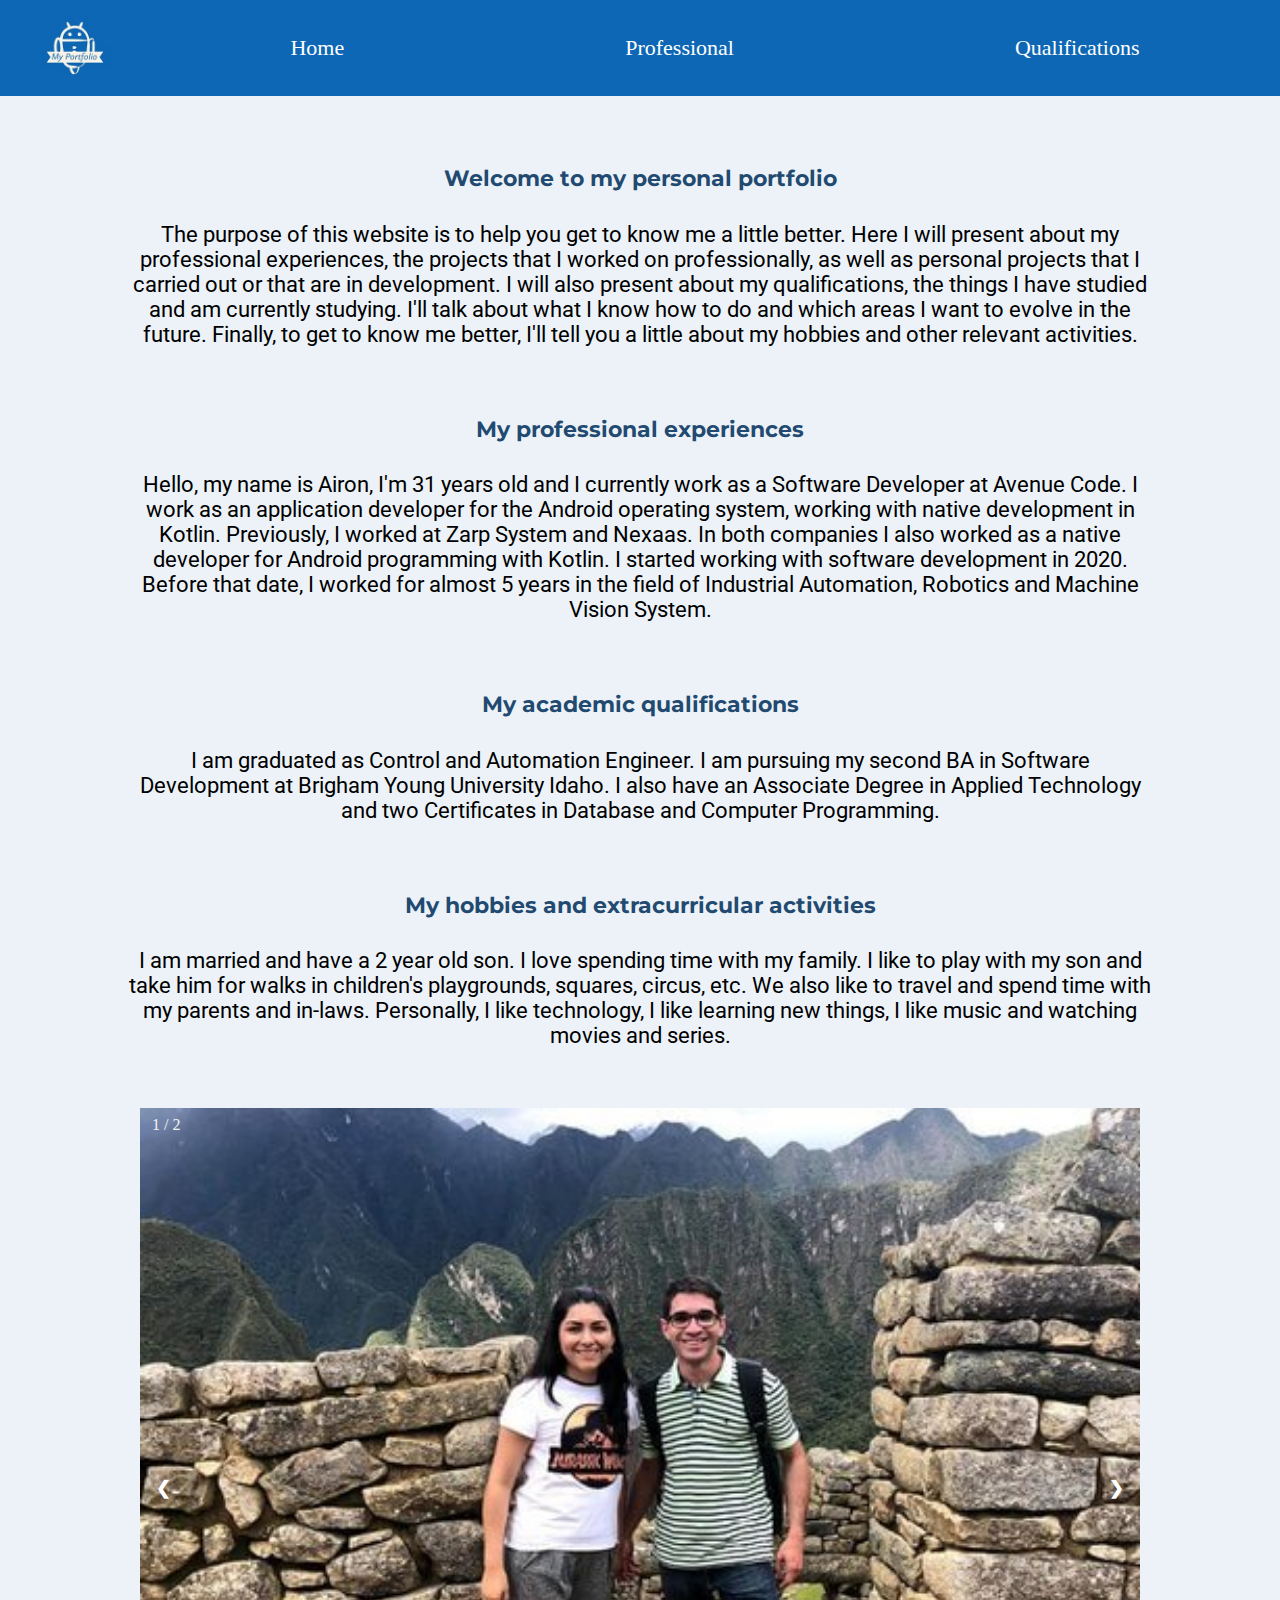
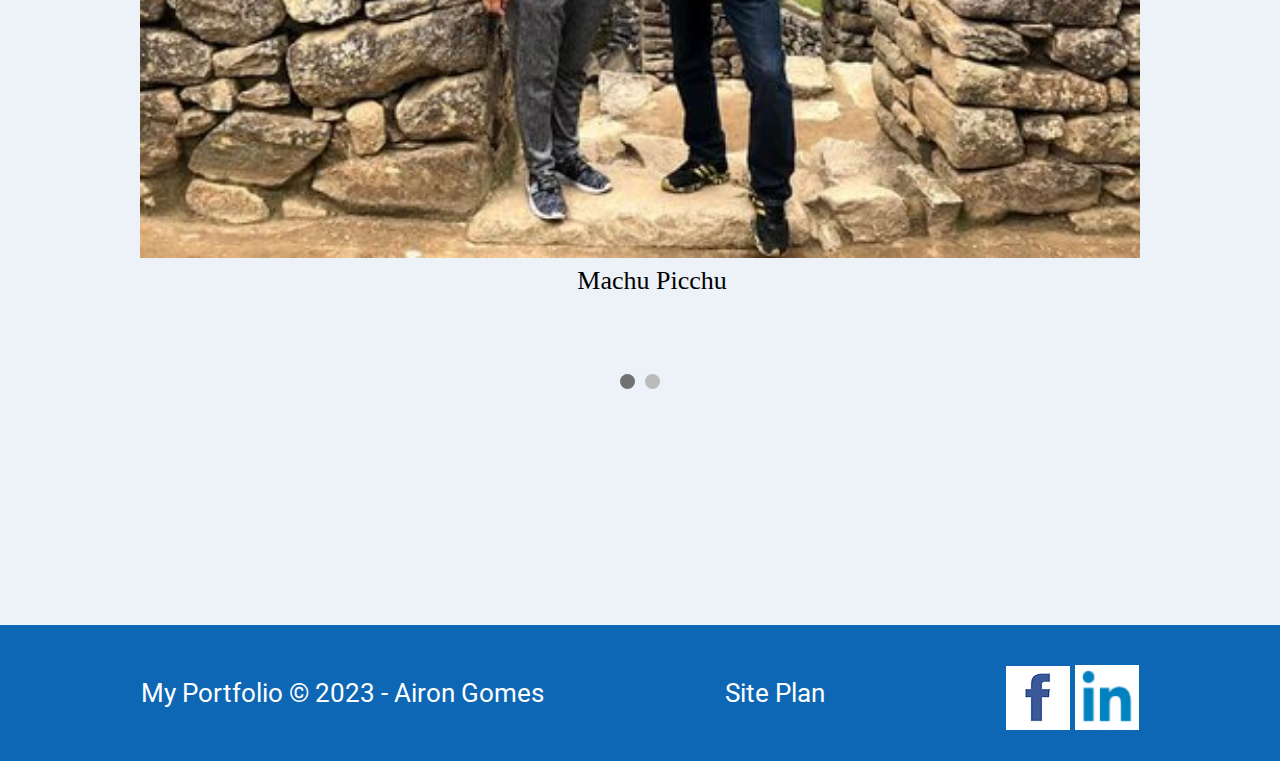
==== myportfolio/index.html @ 29565116 "adding portfolio home page" ====
<!DOCTYPE html>
<html lang="en">
<head>
    <meta charset="UTF-8">
    <meta http-equiv="X-UA-Compatible" content="IE=edge">
    <meta name="viewport" content="width=device-width, initial-scale=1.0">
    <title>My Portfolio</title>
    <link rel="stylesheet" href="styles/style.css">
</head>
<body>
    <div id="content">
        <header>
            <a id="logo_link" href="index.html">
            <img class="logo" src="images/my_portfolio_logo.jpeg" alt="Portfolio Logo">
            </a>
            <nav>
                <a href="index.html">Home</a>
                <a href="professional.html">Professional</a>
                <a href="qualifications.html">Qualifications</a>
            </nav>
        </header>
        <main>
            <div class="text">
                <h4>Welcome to my personal portfolio</h4>
                <p>The purpose of this website is to help you get to know me a little better. Here I will present about my professional experiences, the projects that I worked on professionally, as well as personal projects that I carried out or that are in development. I will also present about my qualifications, the things I have studied and am currently studying. I'll talk about what I know how to do and which areas I want to evolve in the future. Finally, to get to know me better, I'll tell you a little about my hobbies and other relevant activities.</p>
                <h4>My professional experiences</h4>
                <p>Hello, my name is Airon, I'm 31 years old and I currently work as a Software Developer at Avenue Code. I work as an application developer for the Android operating system, working with native development in Kotlin. Previously, I worked at Zarp System and Nexaas. In both companies I also worked as a native developer for Android programming with Kotlin. I started working with software development in 2020. Before that date, I worked for almost 5 years in the field of Industrial Automation, Robotics and Machine Vision System.</p>
                <h4>My academic qualifications</h4>
                <p>I am graduated as Control and Automation Engineer. I am pursuing my second BA in Software Development at Brigham Young University Idaho. I also have an Associate Degree in Applied Technology and two Certificates in Database and Computer Programming.</p>
                <h4>My hobbies and extracurricular activities</h4>
                <p>I am married and have a 2 year old son. I love spending time with my family. I like to play with my son and take him for walks in children's playgrounds, squares, circus, etc. We also like to travel and spend time with my parents and in-laws. Personally, I like technology, I like learning new things, I like music and watching movies and series.</p>
            </div>

            <!-- Slideshow container -->
            <div class="slideshow-container">

                <!-- Full-width images with number and caption text -->
                <div class="mySlides fade">
                <div class="numbertext">1 / 2</div>
                <img class="image-slide" src="images/home_01.jpg" style="width:100%">
                <div class="text-img">Machu Picchu</div>
                </div>
            
                <div class="mySlides fade">
                <div class="numbertext">2 / 2</div>
                <img class="image-slide" src="images/home_02.jpg" style="width:100%">
                <div class="text-img">Christmas with the family</div>
                </div>
            
                <!-- Next and previous buttons -->
                <a class="prev" onclick="plusSlides(-1)">&#10094;</a>
                <a class="next" onclick="plusSlides(1)">&#10095;</a>
            </div>
            <br>
            
            <!-- The dots/circles -->
            <div style="text-align:center">
                <span class="dot" onclick="currentSlide(1)"></span>
                <span class="dot" onclick="currentSlide(2)"></span>
            </div>
        </main>
        <footer>
            <p>My Portfolio &copy; 2023 - Airon Gomes</p>
            <p><a href="site-plan.html">Site Plan</a></p>
            <div class="social">
                <a href="https://www.facebook.com/airon.gomes.7" target="_blank">
                    <img src="images/facebook.png" alt="fb icon">
                </a>
                <a href="https://www.linkedin.com/in/airon-felipe-gomes/" target="_blank">
                    <img src="images/linkedin.png" alt="linkedin icon">
                </a>
            </div>
        </footer>
    </div>

    <script>
        let slideIndex = 1;
        showSlides(slideIndex);
        
        function plusSlides(n) {
          showSlides(slideIndex += n);
        }
        
        function currentSlide(n) {
          showSlides(slideIndex = n);
        }
        
        function showSlides(n) {
          let i;
          let slides = document.getElementsByClassName("mySlides");
          let dots = document.getElementsByClassName("dot");
          if (n > slides.length) {slideIndex = 1}    
          if (n < 1) {slideIndex = slides.length}
          for (i = 0; i < slides.length; i++) {
            slides[i].style.display = "none";  
          }
          for (i = 0; i < dots.length; i++) {
            dots[i].className = dots[i].className.replace(" active", "");
          }
          slides[slideIndex-1].style.display = "block";  
          dots[slideIndex-1].className += " active";
        }
        </script>
</body>
</html>
---- myportfolio/styles/style.css ----
/* Fonts from Google */
@import url('https://fonts.googleapis.com/css2?family=Montserrat&family=Roboto&display=swap');

:root {
    --heading-font: Montserrat, Tahoma, sans-serif;
    --paragraph-font: Roboto, Helvetica, sans-serif;
}

/* HOME */
header {
    background-color: #0D67B5;
    display: grid;
    grid-template-columns: 150px auto;
}
body {
    background-color: #095BA214;
    font-size: 22px;
    margin: 0;
    padding: 0;
}
h2 {
    margin: 0;
}
h4 {
    color: #224a71;
    padding-top: 40px;
}
h1, h2, h3, h4, h5, h6 {
    font-family: var(--heading-font);
}
.text {
    width: 80%;
    text-align: center;
    margin: 0 auto;
}
p {
    font-family: var(--paragraph-font);
}
#content {
    max-width: 1600px;
    margin: 0 auto;
}
nav {
    display: flex;
    justify-content: space-around;
}
nav a {
    text-align: center;
    color: white;
    text-decoration: none;
    padding: 35px;
}
nav a:hover {
    background-color: white;
    color: #224a71;
}
footer {
    background-color: #0D67B5;
    color: white;
    padding: 25px 50px;
    margin-top: 200px;
    display: flex;
    justify-content: space-around;
    align-items: center;
}
footer a {
    color: white;
    text-decoration: none;
}
footer a:hover {
    background-color: white;
    color: #224a71;
}
footer p {
    font-size: 1.2em;
}
footer p a:hover {
    text-decoration: underline;
}
footer .social img {
    padding-top: 15px;
}
#logo_link {
    padding-top: 5px;
    justify-self: center;
    align-self: center;
}
.logo {
    width: 80px;
}
.icon {
    width: 80px;
    padding-top: 10px;
}

/* Slideshow */ 
.mySlides {display: none}

.image-slide {
    vertical-align: middle;
    width: 480px;
}

/* Slideshow container */
.slideshow-container {
  max-width: 1000px;
  position: relative;
  margin: 60px auto;
}

/* Next & previous buttons */
.prev, .next {
  cursor: pointer;
  position: absolute;
  top: 50%;
  width: auto;
  padding: 16px;
  margin-top: -22px;
  color: white;
  font-weight: bold;
  font-size: 18px;
  transition: 0.6s ease;
  border-radius: 0 3px 3px 0;
  user-select: none;
}

/* Position the "next button" to the right */
.next {
  right: 0;
  border-radius: 3px 0 0 3px;
}

/* On hover, add a black background color with a little bit see-through */
.prev:hover, .next:hover {
  background-color: rgba(0,0,0,0.8);
}

/* Caption text */
.text-img {
  color: #000000;
  font-size: 26px;
  padding: 8px 12px;
  position: absolute;
  width: 100%;
  text-align: center;
}

/* Number text (1/2 etc) */
.numbertext {
  color: #f2f2f2;
  font-size: 16px;
  padding: 8px 12px;
  position: absolute;
  top: 0;
}

/* The dots/bullets/indicators */
.dot {
  cursor: pointer;
  height: 15px;
  width: 15px;
  margin: 30px 2px;
  background-color: #bbb;
  border-radius: 50%;
  display: inline-block;
  transition: background-color 0.6s ease;
}

.active, .dot:hover {
  background-color: #717171;
}

/* Fading animation */
.fade {
  animation-name: fade;
  animation-duration: 1.5s;
}

@keyframes fade {
  from {opacity: .4} 
  to {opacity: 1}
}



/* END HOME*/


@media screen and (max-width: 900px) {
    nav, footer {
        flex-direction: column;
    }
    nav a {
        display: block;
        padding: 15px;
    }
    
    #background {
        display: none;
    }

    footer {
        margin-top: 25px;
    }
    .prev, .next {font-size: 11px}
    .text-img {font-size: 16px}
}
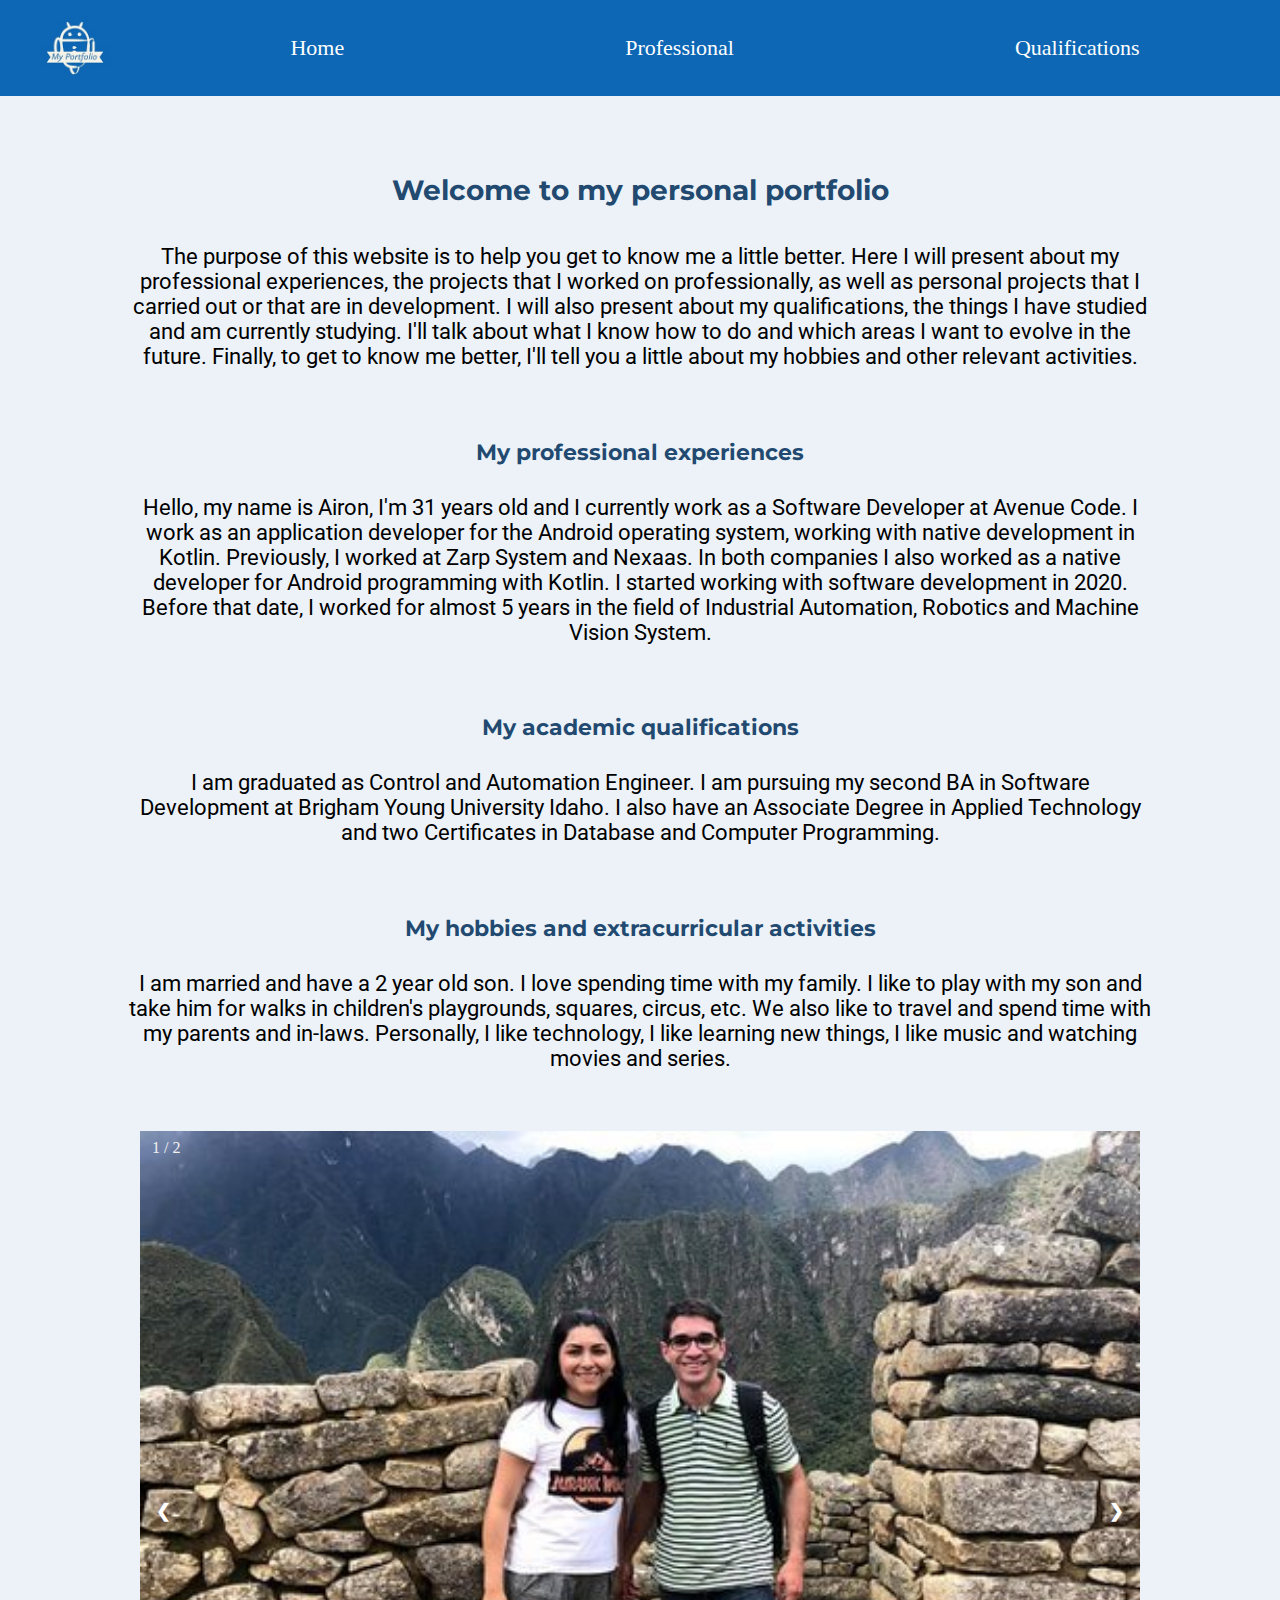
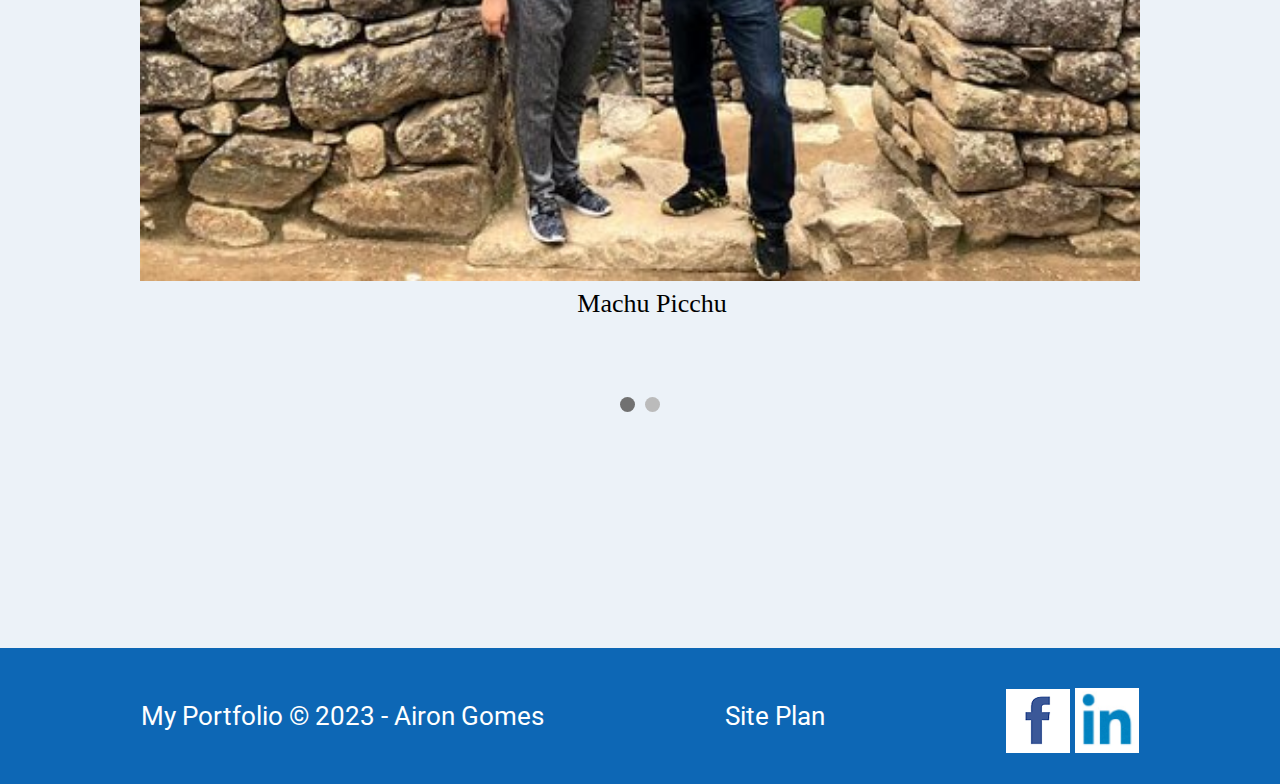
==== commit 8b227a36: "updating style myportfolio" ====
--- a/myportfolio/index.html
+++ b/myportfolio/index.html
@@ -21,7 +21,7 @@
         </header>
         <main>
             <div class="text">
-                <h4>Welcome to my personal portfolio</h4>
+                <h4 id="home-title">Welcome to my personal portfolio</h4>
                 <p>The purpose of this website is to help you get to know me a little better. Here I will present about my professional experiences, the projects that I worked on professionally, as well as personal projects that I carried out or that are in development. I will also present about my qualifications, the things I have studied and am currently studying. I'll talk about what I know how to do and which areas I want to evolve in the future. Finally, to get to know me better, I'll tell you a little about my hobbies and other relevant activities.</p>
                 <h4>My professional experiences</h4>
                 <p>Hello, my name is Airon, I'm 31 years old and I currently work as a Software Developer at Avenue Code. I work as an application developer for the Android operating system, working with native development in Kotlin. Previously, I worked at Zarp System and Nexaas. In both companies I also worked as a native developer for Android programming with Kotlin. I started working with software development in 2020. Before that date, I worked for almost 5 years in the field of Industrial Automation, Robotics and Machine Vision System.</p>
@@ -37,13 +37,13 @@
                 <!-- Full-width images with number and caption text -->
                 <div class="mySlides fade">
                 <div class="numbertext">1 / 2</div>
-                <img class="image-slide" src="images/home_01.jpg" style="width:100%">
+                <img class="image-slide" src="images/home_01.jpg" style="width:100%" alt="My family in Machu Picchu">
                 <div class="text-img">Machu Picchu</div>
                 </div>
             
                 <div class="mySlides fade">
                 <div class="numbertext">2 / 2</div>
-                <img class="image-slide" src="images/home_02.jpg" style="width:100%">
+                <img class="image-slide" src="images/home_02.jpg" style="width:100%" alt="Christmas with family">
                 <div class="text-img">Christmas with the family</div>
                 </div>
             
--- a/myportfolio/styles/style.css
+++ b/myportfolio/styles/style.css
@@ -24,6 +24,9 @@
 h4 {
     color: #224a71;
     padding-top: 40px;
+}
+#home-title {
+  font-size: 28px;
 }
 h1, h2, h3, h4, h5, h6 {
     font-family: var(--heading-font);
@@ -181,10 +184,87 @@
   to {opacity: 1}
 }
 
-
-
 /* END HOME*/
 
+/* PROFESSIONAL */
+#professional-cover {
+    width: 100%;
+    max-height: 600px;
+    object-fit: cover;
+}
+#professional-title {
+    text-align: center;
+    font-size: 28px;
+}
+.experience-data {
+    margin: 0;
+}
+.professional-text {
+    width: 80%;
+    text-align: justify;
+    margin: 0 auto;
+}
+.container-professional {
+    width: 80%;
+    border: 2px solid #095BA2;
+    border-radius: 5px;
+    padding: 16px;
+    margin: 100px auto;
+  }
+  
+  .container-professional::after {
+    content: "";
+    clear: both;
+    display: table;
+  }
+  
+  .container-professional img {
+    width: 200px;
+    float: left;
+    margin-right: 100px;
+    border-radius: 50%;
+  }
+  
+  .container-professional p {
+    text-align: left;
+    font-size: 20px;
+  }
+/* END PROFESSIONAL */
+
+/* QUALIFICATIONS */
+
+  #qualifications-title {
+    text-align: center;
+    font-size: 28px;
+  }
+  
+  .qualifications-content {
+    justify-items: center;  
+    gap: 50px;
+    display: grid;
+    grid-template-columns: 1fr 1fr 1fr;
+    width: 80%;
+    margin: 60px auto;
+  }
+  .qualifications-content-img1 { 
+    grid-column: 1/2;
+    grid-row: 1/2;
+  }
+  .qualifications-content-img2 { 
+    grid-column: 1/2;
+    grid-row: 2/3;
+  } 
+  .qualifications-content-text { 
+    grid-column: 2/4;
+    grid-row: 1/3;
+    text-align: left;
+  } 
+  .qualifications-content-text h4 {
+    margin: 0;
+    padding: 0;
+  }
+
+/* END QUALIFICATIONS*/
 
 @media screen and (max-width: 900px) {
     nav, footer {
@@ -204,4 +284,27 @@
     }
     .prev, .next {font-size: 11px}
     .text-img {font-size: 16px}
+
+    .container-professional {
+        text-align: center;
+    }
+    .container-professional img {
+        margin: auto;
+        float: none;
+        display: block;
+    }
+    .container-professional p {
+        font-size: 16px;
+    }
+    .qualifications-content {
+        display: block;
+        height: auto;
+    }
+    #professional-cover {
+      width: 100%;
+      object-fit: cover;
+  }
+  #professional-title, #qualifications-title, #home-title {
+    font-size: 24px;
+}
 }